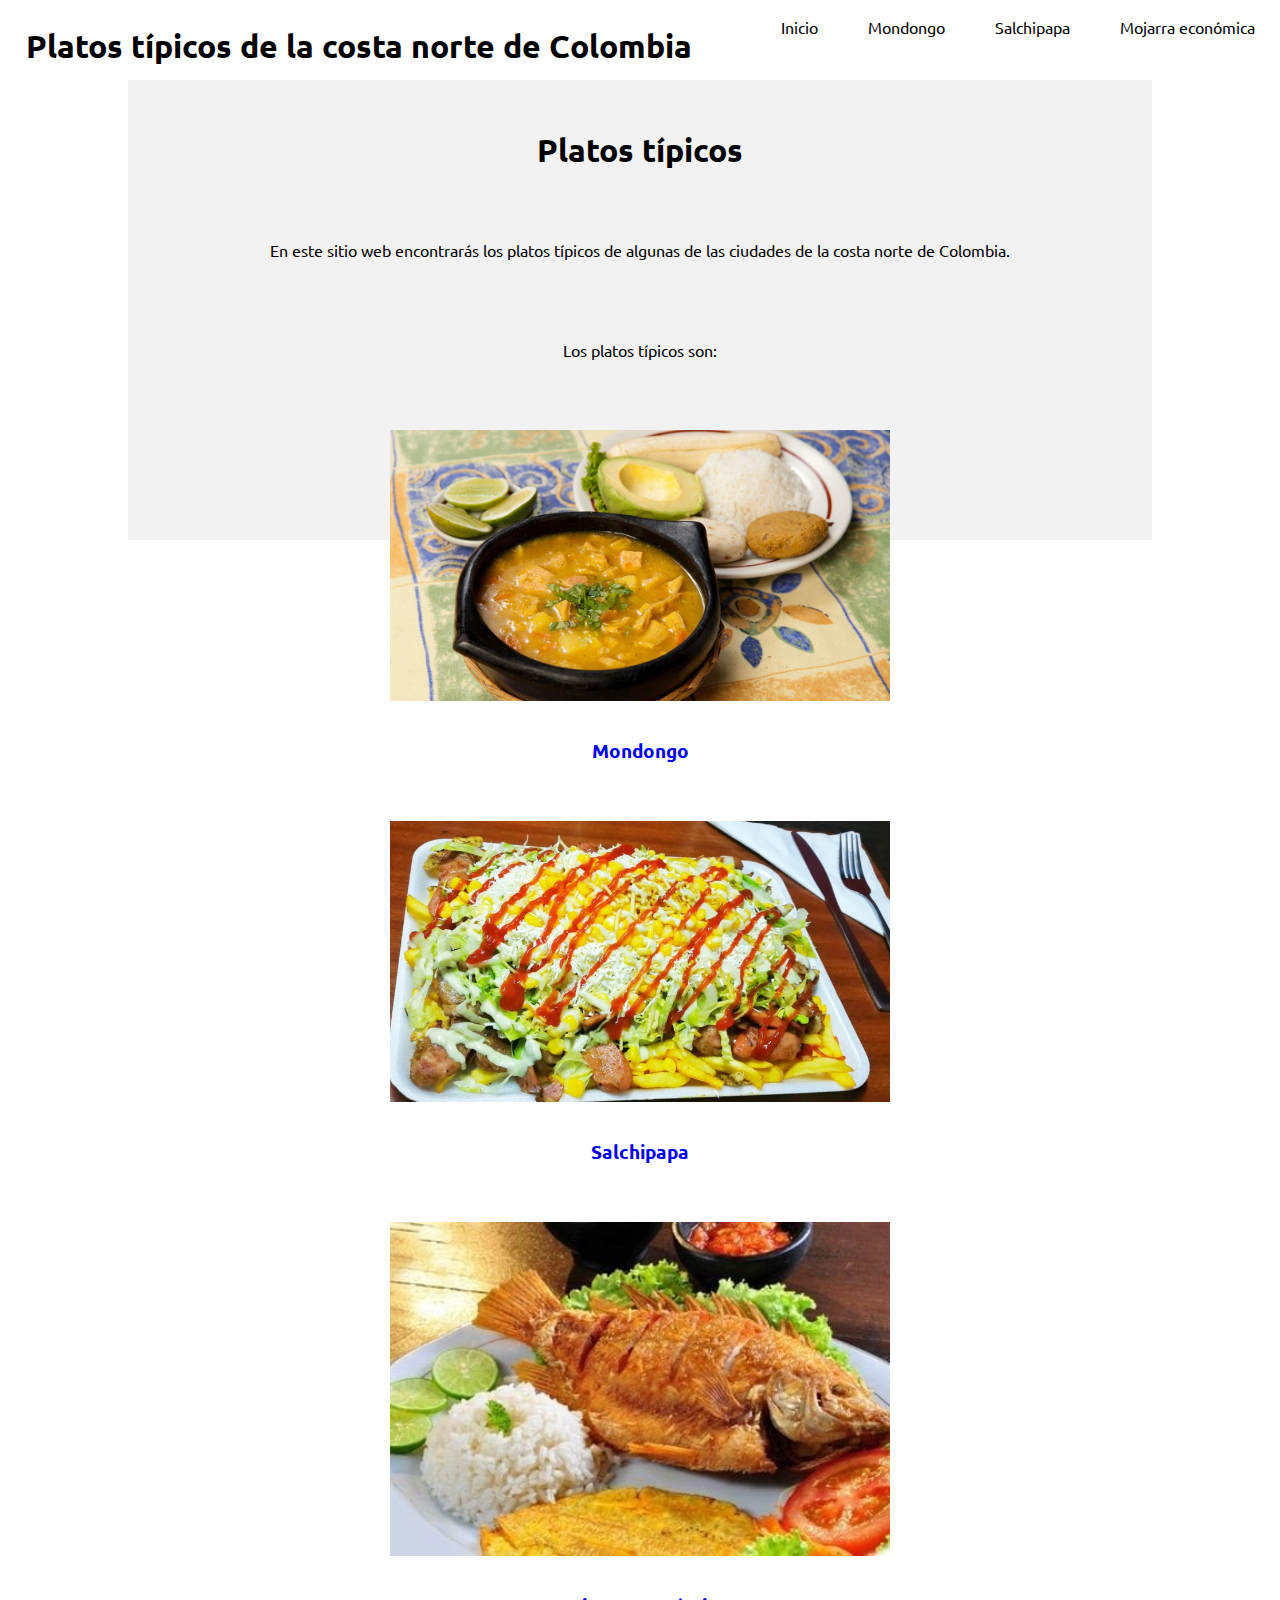
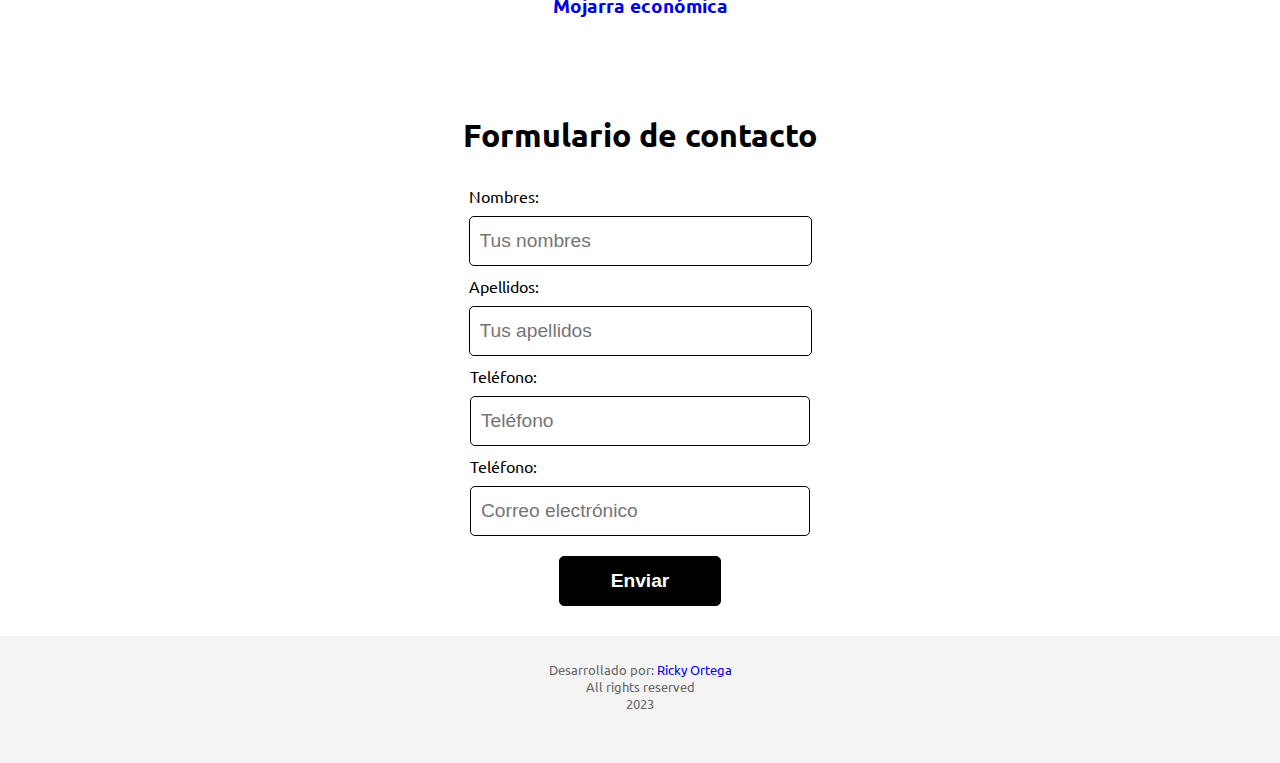
==== index.html @ 7e282cc5 "responsive" ====
<!DOCTYPE html>
<html lang="es">

<head>
    <meta charset="UTF-8">
    <title>Main</title>
    <link rel="stylesheet" href="./css/all.css">
</head>
<body>
    <header>
        <a href="./index.html"><h1>Platos típicos de la costa norte de Colombia</h1></a>
        <nav>
            <a href="index.html">Inicio</a>
            <a href="mondongo.html">Mondongo</a>
            <a href="salchipapa.html">Salchipapa</a>
            <a href="mojarra_de_9_palos.html">Mojarra económica</a>
        </nav>
    </header>
    <main class="container">
        <section>
            <h2>Platos típicos</h2>
            <p>En este sitio web encontrarás los platos típicos de algunas de las ciudades de la costa norte de
                Colombia.
            </p>
            <p>Los platos típicos son:</p>
            <section>
                <a href="mondongo.html" class="card">
                    <picture>
                        <img src="files/img/mondongo.jpg" alt="Mondongo">
                    </picture>
                    <p>Mondongo</p>
                </a>
            </section>
            <section >
                <a href="salchipapa.html" class="card">
                    <picture>
                        <img src="files/img/salchipapa.jpg" alt="Salchipapa">
                    </picture>

                    <p>Salchipapa</p>
                </a>
            </section>
            <section >
                <a href="mojarra_de_9_palos.html" class="card">
                    <picture>
                        <img src="files/img/mojarra_frita.jpg" alt="Mojarra económica">
                    </picture>

                    <p>Mojarra económica</p>
                </a>
            </section>
        </section>
        <section id="main_formulario">
            <h2>Formulario de contacto</h2>
            <form action="#" method="post">
                <label for="input_nombres"> Nombres:
                    <input type="text" class="input_formulario input_texto" id="input_nombre" placeholder="Tus nombres">
                </label>
                <label for="input_apellidos"> Apellidos:
                    <input type="text" class="input_formulario input_texto" id="input_apellidos"
                        placeholder="Tus apellidos">
                </label>
                <label for="input_telefono"> Teléfono:
                    <input type="number" class="input_formulario input_numero" id="input_telefono"
                        placeholder="Teléfono" min="0">
                </label>
                <label for="input_email"> Teléfono:
                    <input type="email" class="input_formulario input_email" id="input_email"
                        placeholder="Correo electrónico" required>
                </label>
                <input type="submit" value="Enviar" disabled>
            </form>
        </section>
    </main>
    <footer>
        <p>Desarrollado por: <a href="https://github.com/RickyOrtega" target="_blank">Ricky Ortega</a></p>
        <p> All rights reserved</p>
        <p>2023</p>
    </footer>

    <script src="./js/main.js"></script>
</body>

</html>
---- css/all.css ----
@import url('https://fonts.googleapis.com/css2?family=Ubuntu&display=swap');
@import url(./header_styles.css);
@import url(./main_styles.css);
@import url(./footer_styles.css);
@import url(./responsive.css);
*{
    margin: 0;
    padding: 0;
    box-sizing: border-box;
    list-style-type: none;
    text-decoration: none;
}

section{
    padding: 20px;
}

h1{
    font-size: 2rem;
    font-weight: 700;
    color: #000;
}

h2{
    font-size: 2rem;
    font-weight: 700;
    color: #000;
}

body{
    font-family: 'Ubuntu', sans-serif;
}

a:visited{
    color: #000;
}

.nota_importante{
    font-size: 1.2rem;
    font-weight: 700;
    color: rgb(168, 35, 35);
}
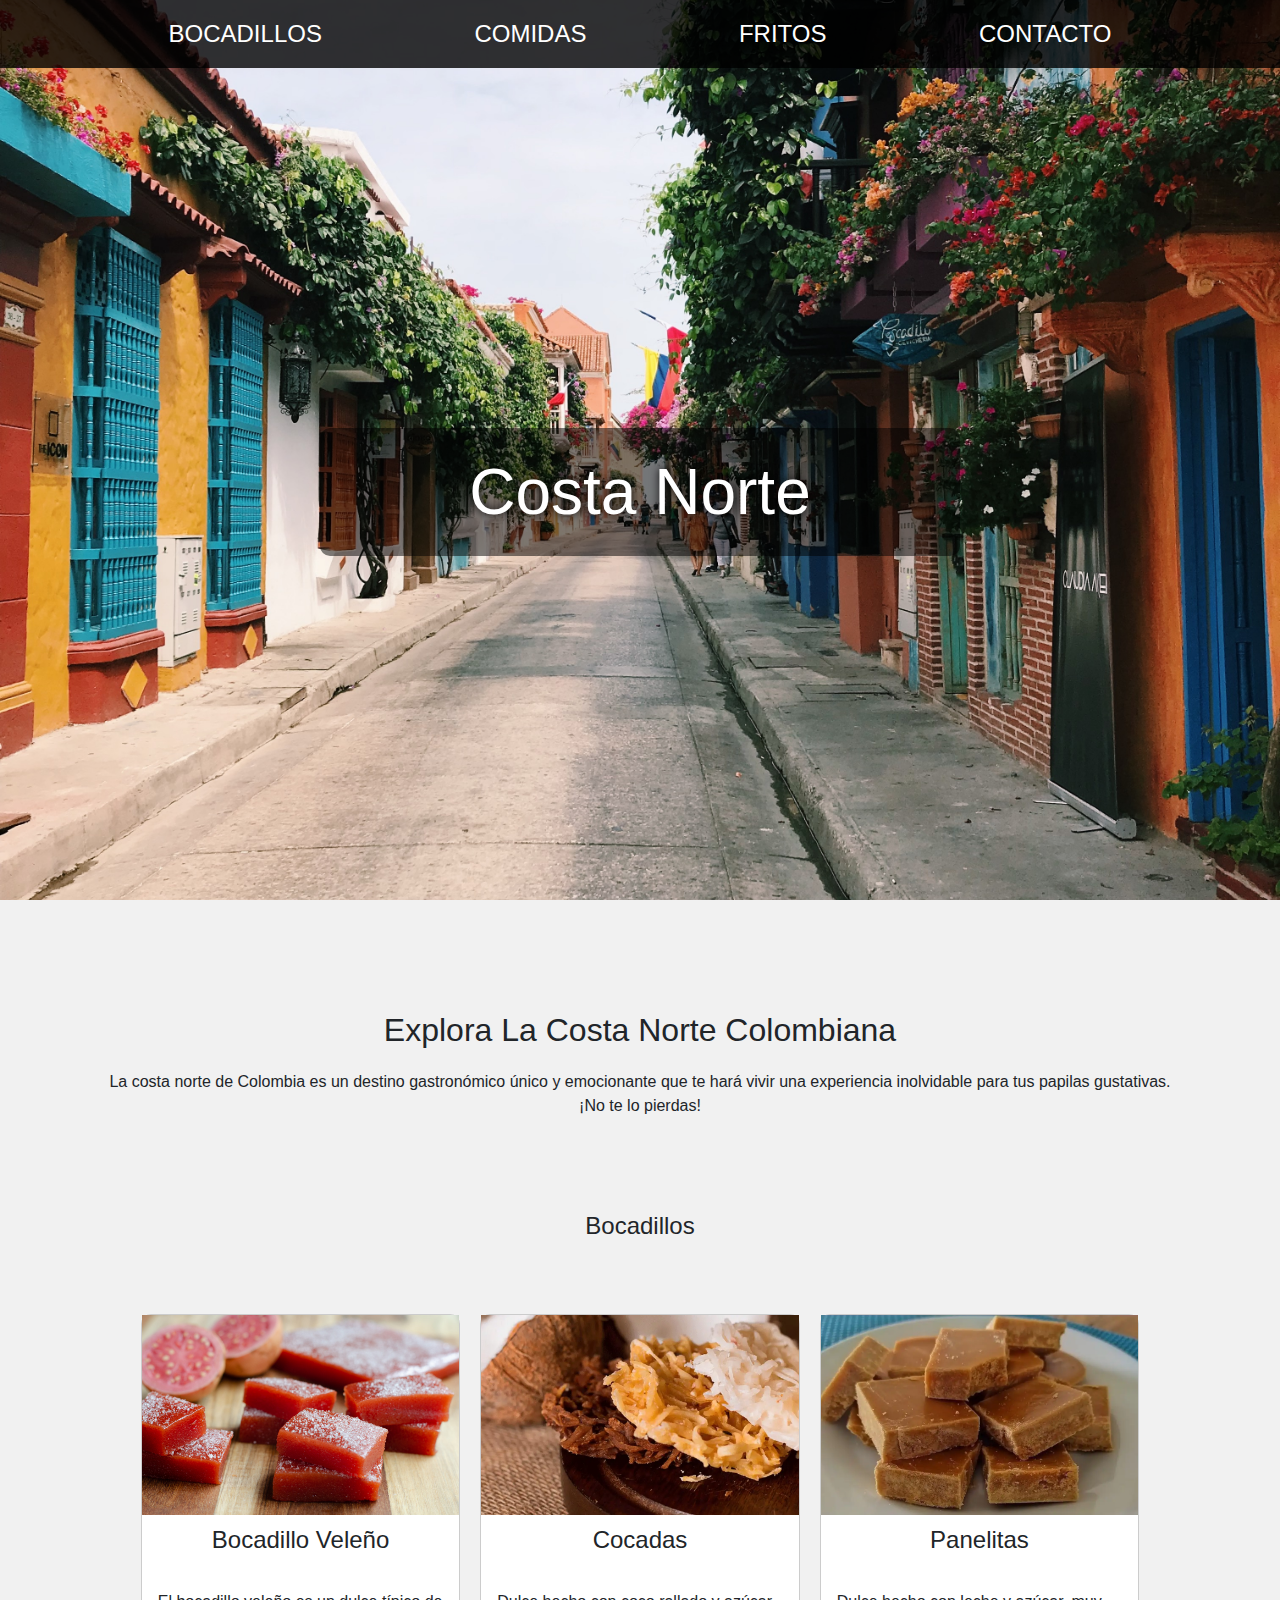
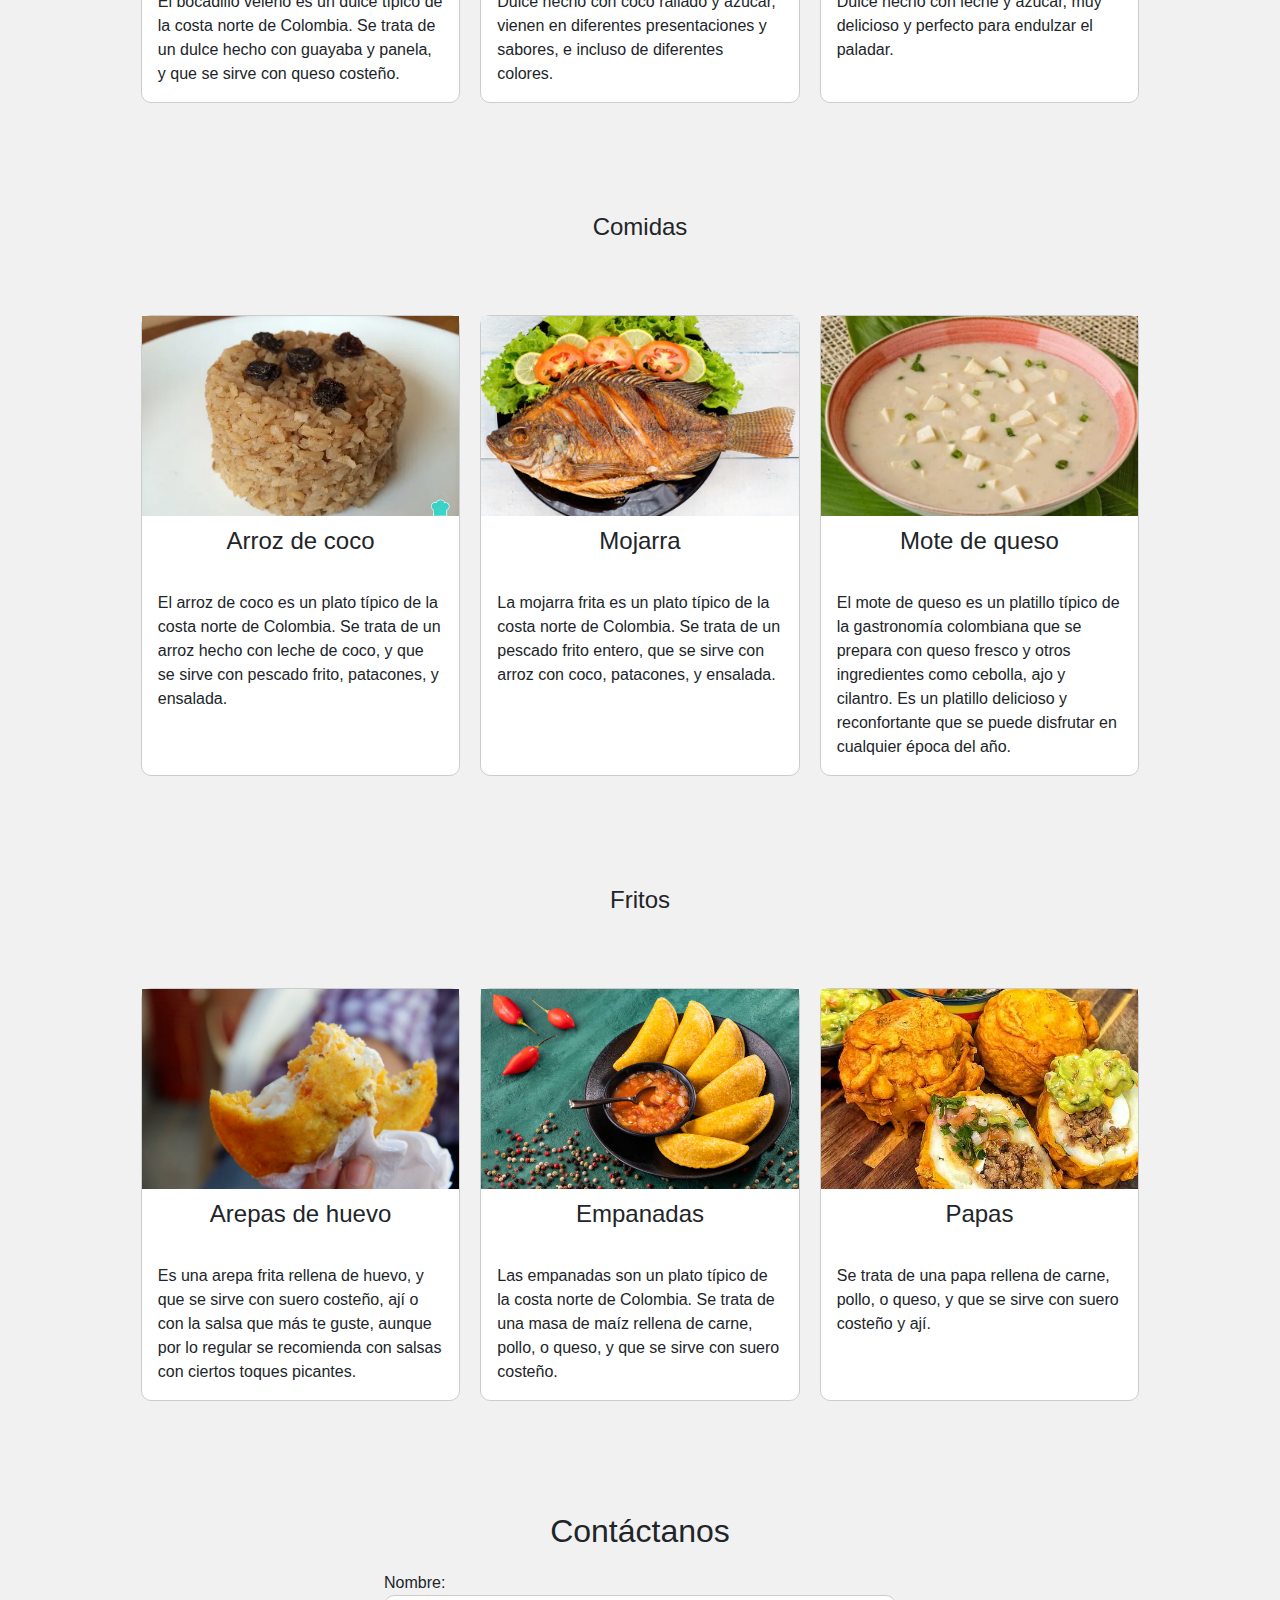
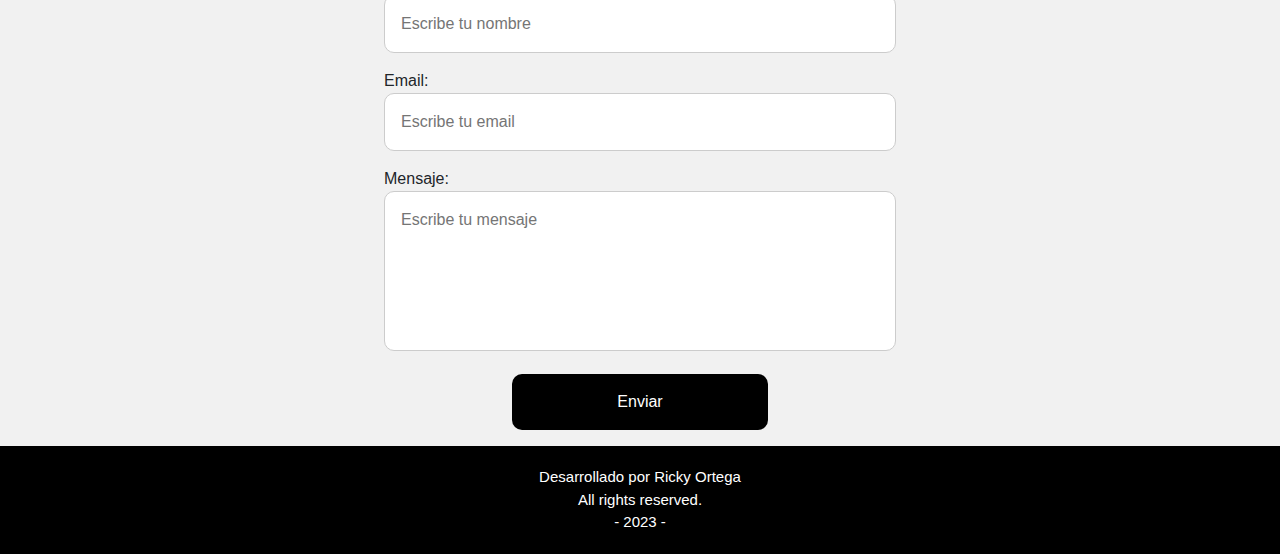
==== commit aa4734f2: "Reset estructural, de diseño y de concepto" ====
--- a/index.html
+++ b/index.html
@@ -3,82 +3,167 @@
 
 <head>
     <meta charset="UTF-8">
-    <title>Main</title>
+    <meta http-equiv="X-UA-Compatible" content="IE=edge">
+    <meta name="viewport" content="width=device-width, initial-scale=1.0">
     <link rel="stylesheet" href="./css/all.css">
+    <title>La costa norte</title>
 </head>
+
 <body>
     <header>
-        <a href="./index.html"><h1>Platos típicos de la costa norte de Colombia</h1></a>
         <nav>
-            <a href="index.html">Inicio</a>
-            <a href="mondongo.html">Mondongo</a>
-            <a href="salchipapa.html">Salchipapa</a>
-            <a href="mojarra_de_9_palos.html">Mojarra económica</a>
+            <a href="#bocadillos">Bocadillos</a>
+            <a href="#comidas">Comidas</a>
+            <a href="#fritos">Fritos</a>
+            <a href="#formulario">Contacto</a>
         </nav>
+        <h1>Costa Norte</h1>
     </header>
-    <main class="container">
+    <main>
         <section>
-            <h2>Platos típicos</h2>
-            <p>En este sitio web encontrarás los platos típicos de algunas de las ciudades de la costa norte de
-                Colombia.
+            <h2>Explora La Costa Norte Colombiana</h2>
+            <p>
+                La costa norte de Colombia es un destino gastronómico único y emocionante que te hará
+                vivir una experiencia inolvidable para tus papilas gustativas. ¡No te lo pierdas!
             </p>
-            <p>Los platos típicos son:</p>
-            <section>
-                <a href="mondongo.html" class="card">
-                    <picture>
-                        <img src="files/img/mondongo.jpg" alt="Mondongo">
-                    </picture>
-                    <p>Mondongo</p>
-                </a>
+        </section>
+        <section class="container">
+            <section class="galeria" id="bocadillos">
+                <h2>Bocadillos</h2>
+                <article class="card">
+                    <header>
+                        <picture>
+                            <img src="./img/bocadillo_veleño.jpg" alt="Bocadillo Veleño">
+                        </picture>
+                    </header>
+                    <h3>Bocadillo Veleño</h3>
+                    <p>
+                        El bocadillo veleño es un dulce típico de la costa norte de Colombia. Se trata de un dulce hecho
+                        con guayaba y panela, y que se sirve con queso costeño.
+                    </p>
+                </article>
+                <article class="card">
+                    <header>
+                        <picture>
+                            <img src="./img/cocadas-1625.jpg" alt="Cocadas">
+                        </picture>
+                    </header>
+                    <h3>Cocadas</h3>
+                    <p>
+                        Dulce hecho con coco rallado y azúcar, vienen en diferentes presentaciones y sabores, e incluso
+                        de diferentes colores.
+                    </p>
+                </article>
+                <article class="card">
+                    <header>
+
+                        <picture>
+                            <img src="./img/panelitas.jpg" alt="Panelitas de leche">
+                        </picture>
+                    </header>
+                    <h3>Panelitas</h3>
+                    <p>
+                        Dulce hecho con leche y azúcar, muy delicioso y perfecto para endulzar el paladar.
+                    </p>
+                </article>
             </section>
-            <section >
-                <a href="salchipapa.html" class="card">
-                    <picture>
-                        <img src="files/img/salchipapa.jpg" alt="Salchipapa">
-                    </picture>
-
-                    <p>Salchipapa</p>
-                </a>
+            <section class="galeria" id="comidas">
+                <h2>Comidas</h2>
+                <article class="card">
+                    <header>
+                        <picture>
+                            <img src="./img/arroz_de_coco.jpg" alt="Arroz de coco">
+                        </picture>
+                    </header>
+                    <h3>Arroz de coco</h3>
+                    <p>
+                        El arroz de coco es un plato típico de la costa norte de Colombia. Se trata de un arroz hecho con
+                        leche de coco, y que se sirve con pescado frito, patacones, y ensalada.
+                    </p>
+                </article>
+                <article class="card">
+                    <header>
+                        <picture>
+                            <img src="./img/mojarra_frita.jpg" alt="Mojarra Frita">
+                        </picture>
+                    </header>
+                    <h3>Mojarra</h3>
+                    <p>
+                        La mojarra frita es un plato típico de la costa norte de Colombia. Se trata de un pescado frito
+                        entero, que se sirve con arroz con coco, patacones, y ensalada.
+                    </p>
+                </article>
+                <article class="card">
+                    <header>
+                        <picture>
+                            <img src="./img/mote_de_queso.jpg" alt="Mote de queso">
+                        </picture>
+                    </header>
+                    <h3>Mote de queso</h3>
+                    <p>
+                        El mote de queso es un platillo típico de la gastronomía colombiana que se prepara con  queso fresco y otros ingredientes como cebolla, ajo y cilantro. Es un platillo delicioso y reconfortante que se puede disfrutar en cualquier época del año.
+                    </p>
+                </article>
             </section>
-            <section >
-                <a href="mojarra_de_9_palos.html" class="card">
-                    <picture>
-                        <img src="files/img/mojarra_frita.jpg" alt="Mojarra económica">
-                    </picture>
-
-                    <p>Mojarra económica</p>
-                </a>
+            <section class="galeria" id="fritos">
+                <h2>Fritos</h2>
+                <article class="card">
+                    <header>
+                        <picture>
+                            <img src="./img/arepa_de_huevo.jpg" alt="Arepas de huevo">
+                        </picture>
+                    </header>
+                    <h3>Arepas de huevo</h3>
+                    <p>
+                        Es una arepa frita rellena de huevo, y que se sirve con suero costeño, ají o con la salsa que más te guste, aunque por lo regular se recomienda con salsas con ciertos toques picantes.
+                    </p>
+                </article>
+                <article class="card">
+                    <header>
+                        <picture>
+                            <img src="./img/empanadas.jpg" alt="Empanadas">
+                        </picture>
+                    </header>
+                    <h3>Empanadas</h3>
+                    <p>
+                        Las empanadas son un plato típico de la costa norte de Colombia. Se trata de una masa de maíz
+                        rellena de carne, pollo, o queso, y que se sirve con suero costeño.
+                    </p>
+                </article>
+                <article class="card">
+                    <header>
+                        <picture>
+                            <img src="./img/papas_rellenas.jpg" alt="Papas rellenas">
+                        </picture>
+                    </header>
+                    <h3>Papas</h3>
+                    <p>
+                        Se trata de una papa rellena de carne, pollo, o queso, y que se sirve con suero costeño y ají.
+                    </p>
+                </article>
             </section>
         </section>
-        <section id="main_formulario">
-            <h2>Formulario de contacto</h2>
-            <form action="#" method="post">
-                <label for="input_nombres"> Nombres:
-                    <input type="text" class="input_formulario input_texto" id="input_nombre" placeholder="Tus nombres">
-                </label>
-                <label for="input_apellidos"> Apellidos:
-                    <input type="text" class="input_formulario input_texto" id="input_apellidos"
-                        placeholder="Tus apellidos">
-                </label>
-                <label for="input_telefono"> Teléfono:
-                    <input type="number" class="input_formulario input_numero" id="input_telefono"
-                        placeholder="Teléfono" min="0">
-                </label>
-                <label for="input_email"> Teléfono:
-                    <input type="email" class="input_formulario input_email" id="input_email"
-                        placeholder="Correo electrónico" required>
-                </label>
-                <input type="submit" value="Enviar" disabled>
+        <section id="formulario">
+            <h2>Contáctanos</h2>
+            <form method="POST">
+                    <label for="nombre">Nombre:</label>
+                    <input type="text" name="nombre" id="nombre" placeholder="Escribe tu nombre" required>
+                    <label for="email">Email:</label>
+                    <input type="email" name="email" id="email" placeholder="Escribe tu email" required>
+
+                    <label for="mensaje">Mensaje:</label>
+                    <textarea name="mensaje" id="mensaje" cols="30" rows="10" placeholder="Escribe tu mensaje"
+                        required></textarea>
+
+                    <input type="submit" value="Enviar" disabled>
             </form>
         </section>
     </main>
     <footer>
-        <p>Desarrollado por: <a href="https://github.com/RickyOrtega" target="_blank">Ricky Ortega</a></p>
-        <p> All rights reserved</p>
-        <p>2023</p>
+        <p>Desarrollado por <a href="https://github.com/RickyOrtega">Ricky Ortega</a></p>
+        <p>All rights reserved.</p>
+        <p> - 2023 - </p>
     </footer>
-
-    <script src="./js/main.js"></script>
 </body>
 
 </html>--- a/css/all.css
+++ b/css/all.css
@@ -1,42 +1,12 @@
-@import url('https://fonts.googleapis.com/css2?family=Ubuntu&display=swap');
-@import url(./header_styles.css);
-@import url(./main_styles.css);
-@import url(./footer_styles.css);
-@import url(./responsive.css);
-*{
-    margin: 0;
-    padding: 0;
-    box-sizing: border-box;
-    list-style-type: none;
-    text-decoration: none;
+@import url("reset.css");
+@import url("header.css");
+@import url("main.css");
+@import url("footer.css");
+@import url("responsive.css");
+
+html {
+    scroll-behavior: smooth;
 }
 
-section{
-    padding: 20px;
-}
 
-h1{
-    font-size: 2rem;
-    font-weight: 700;
-    color: #000;
-}
-
-h2{
-    font-size: 2rem;
-    font-weight: 700;
-    color: #000;
-}
-
-body{
-    font-family: 'Ubuntu', sans-serif;
-}
-
-a:visited{
-    color: #000;
-}
-
-.nota_importante{
-    font-size: 1.2rem;
-    font-weight: 700;
-    color: rgb(168, 35, 35);
-}
+  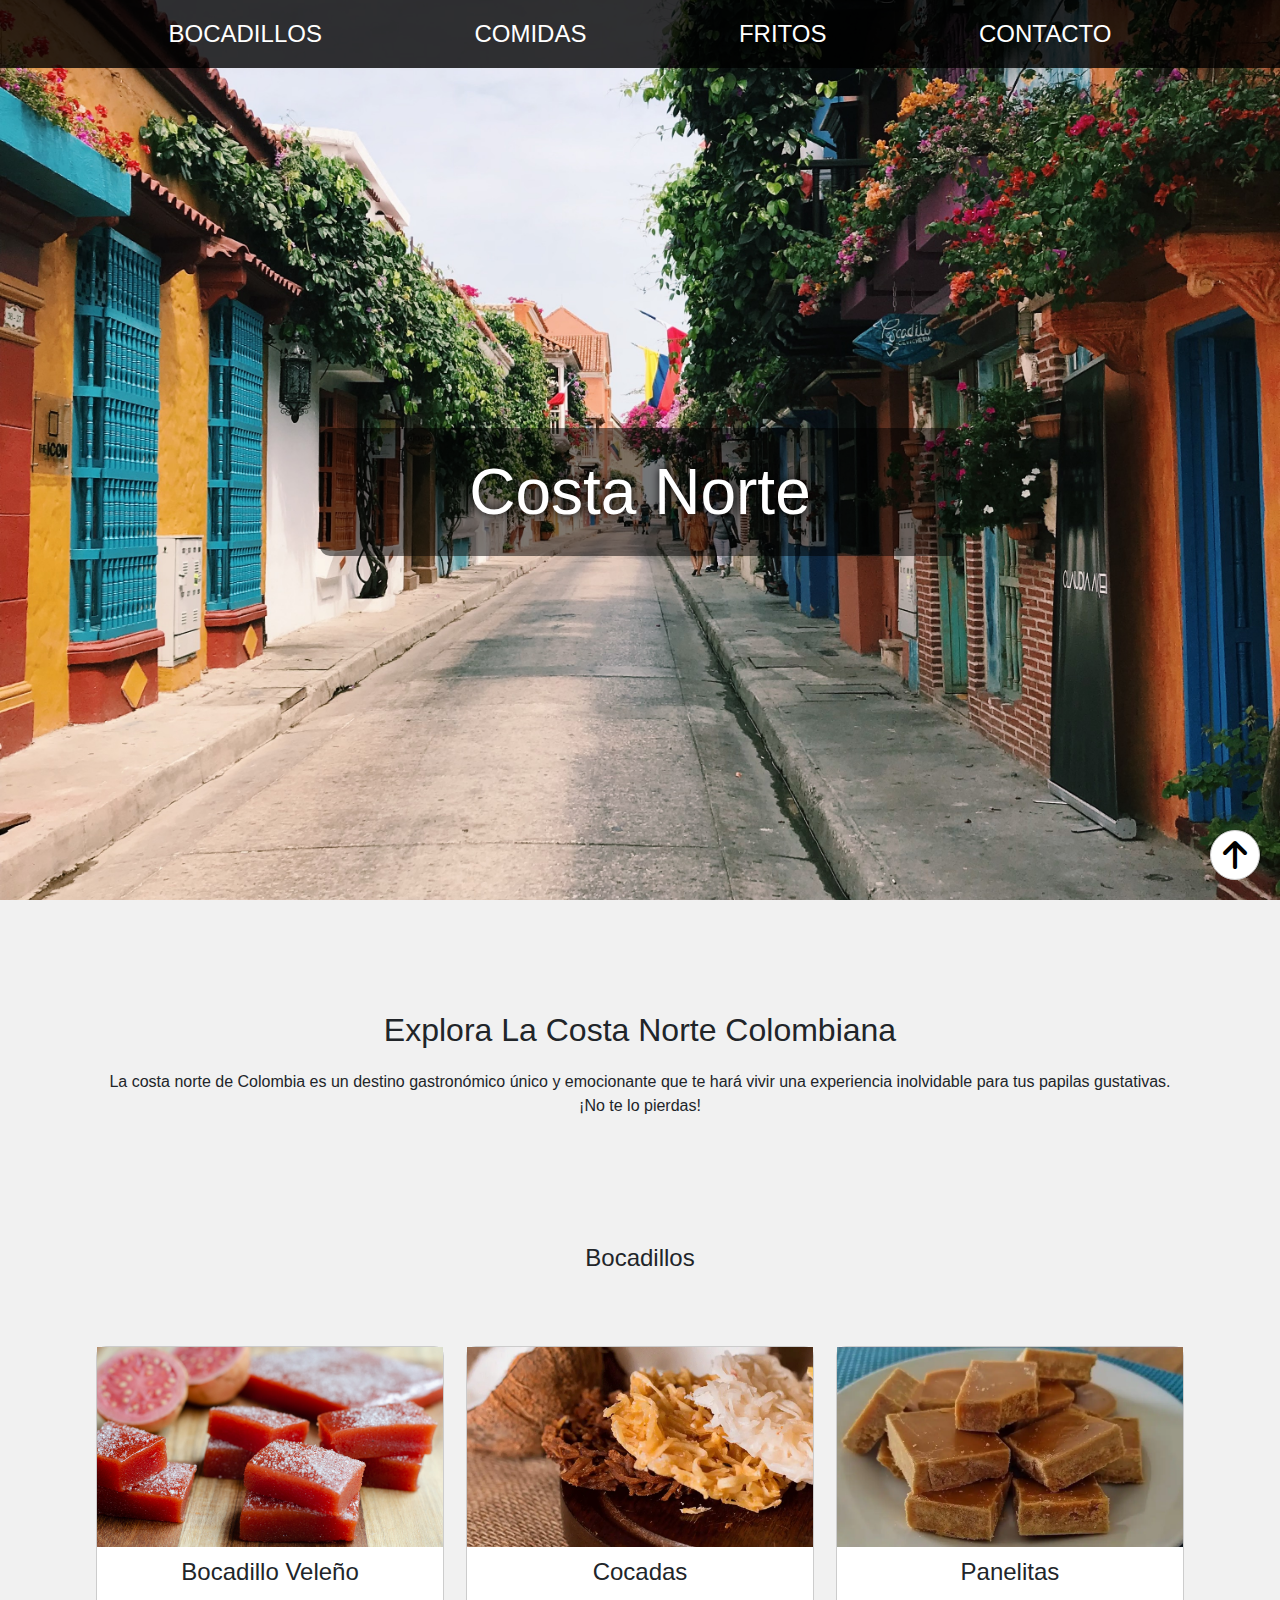
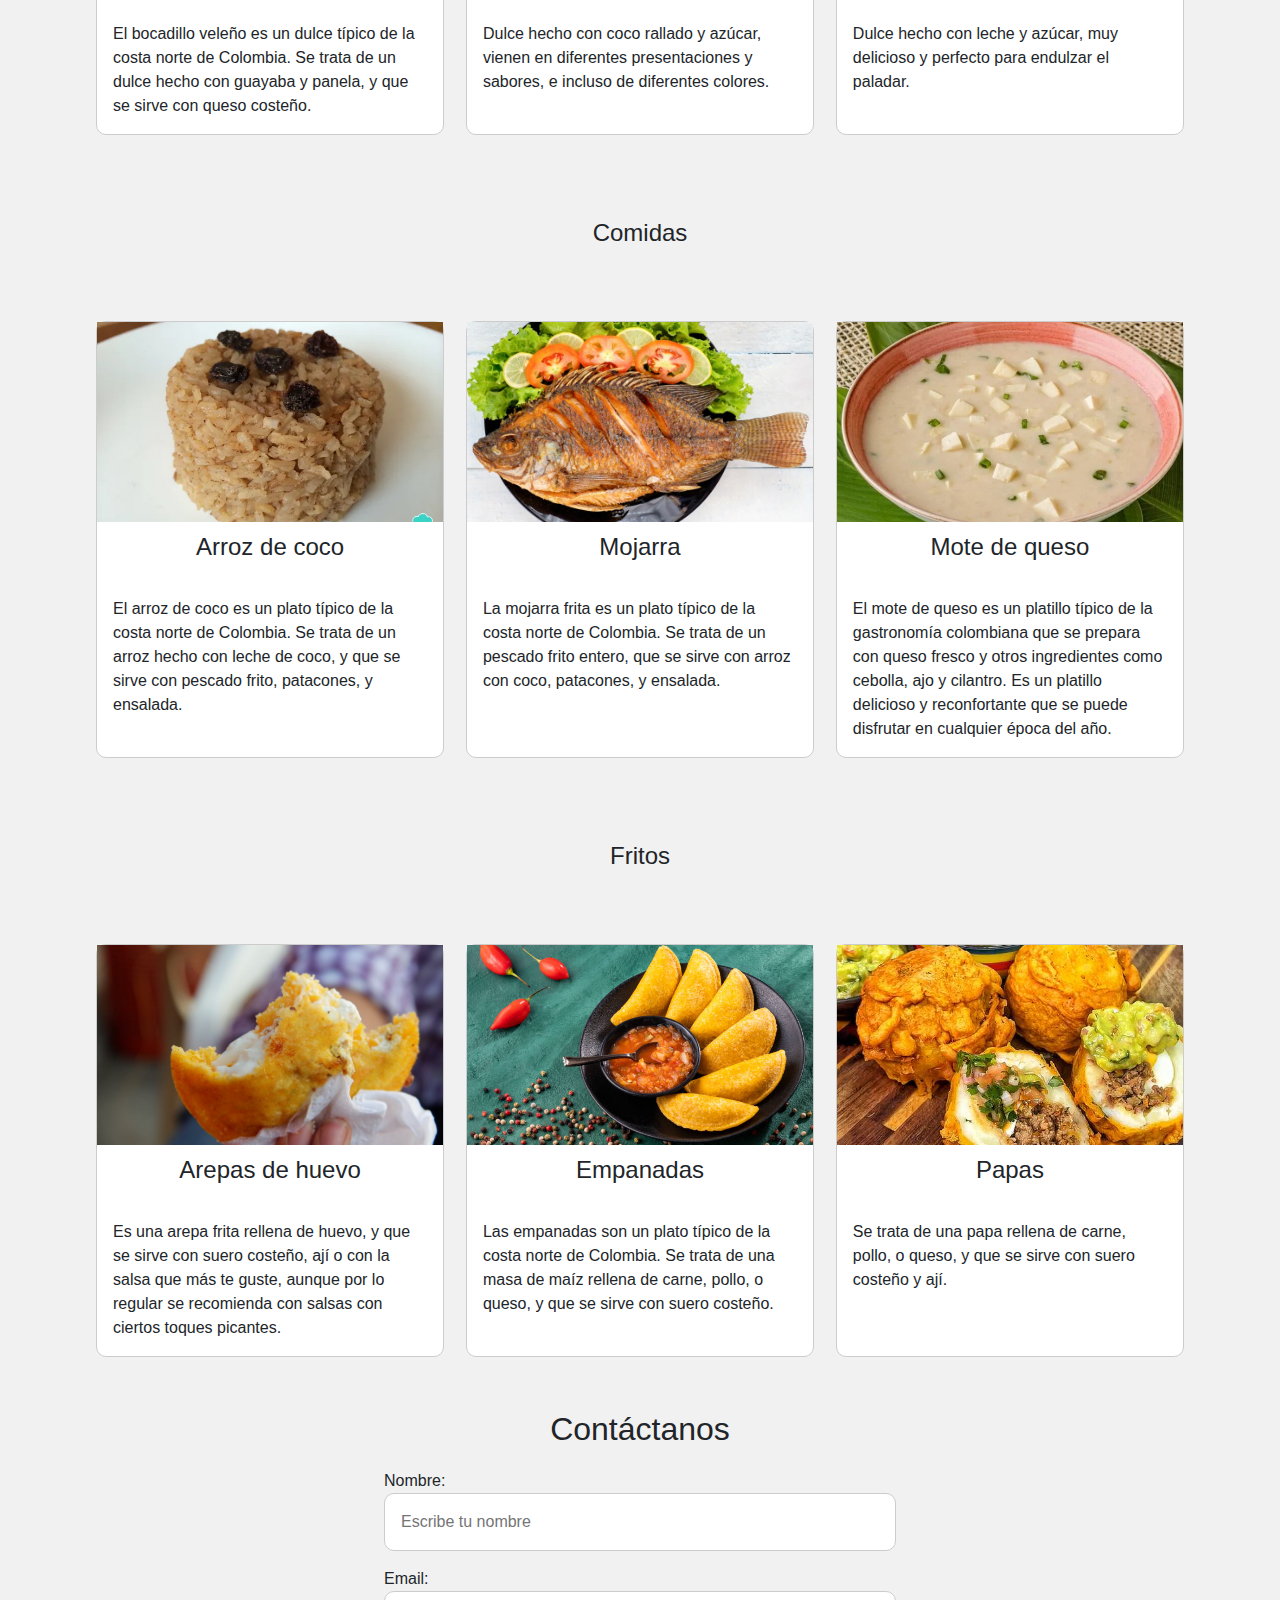
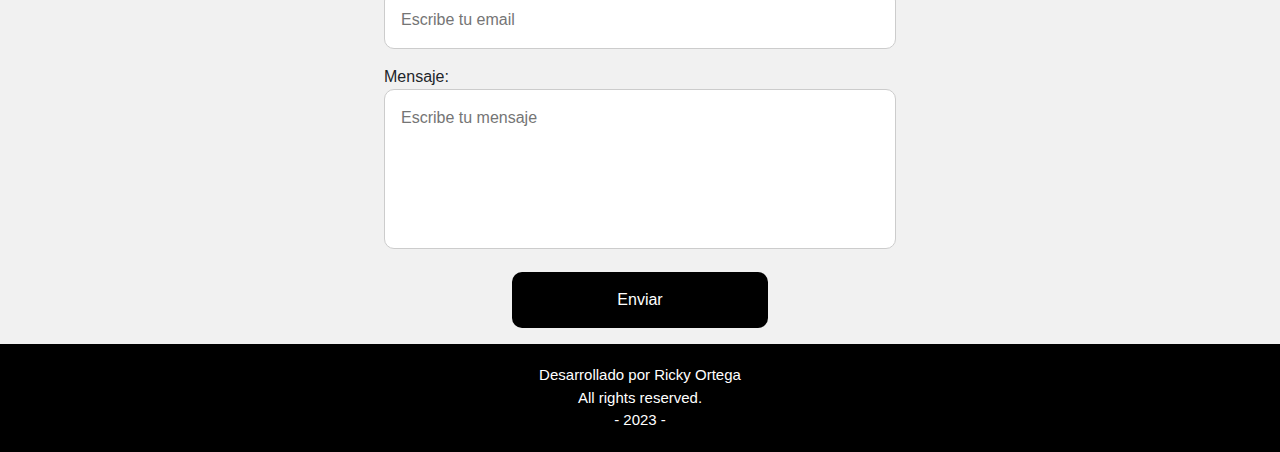
==== commit e1c4cf0a: "Añadido el botón de subida" ====
--- a/index.html
+++ b/index.html
@@ -10,7 +10,7 @@
 </head>
 
 <body>
-    <header>
+    <header id="header">
         <nav>
             <a href="#bocadillos">Bocadillos</a>
             <a href="#comidas">Comidas</a>
@@ -27,135 +27,135 @@
                 vivir una experiencia inolvidable para tus papilas gustativas. ¡No te lo pierdas!
             </p>
         </section>
-        <section class="container">
-            <section class="galeria" id="bocadillos">
-                <h2>Bocadillos</h2>
-                <article class="card">
-                    <header>
-                        <picture>
-                            <img src="./img/bocadillo_veleño.jpg" alt="Bocadillo Veleño">
-                        </picture>
-                    </header>
-                    <h3>Bocadillo Veleño</h3>
-                    <p>
-                        El bocadillo veleño es un dulce típico de la costa norte de Colombia. Se trata de un dulce hecho
-                        con guayaba y panela, y que se sirve con queso costeño.
-                    </p>
-                </article>
-                <article class="card">
-                    <header>
-                        <picture>
-                            <img src="./img/cocadas-1625.jpg" alt="Cocadas">
-                        </picture>
-                    </header>
-                    <h3>Cocadas</h3>
-                    <p>
-                        Dulce hecho con coco rallado y azúcar, vienen en diferentes presentaciones y sabores, e incluso
-                        de diferentes colores.
-                    </p>
-                </article>
-                <article class="card">
-                    <header>
+        <section class="galeria" id="bocadillos">
+            <h2>Bocadillos</h2>
+            <article class="card">
+                <header>
+                    <picture>
+                        <img src="./img/bocadillo_veleño.jpg" alt="Bocadillo Veleño">
+                    </picture>
+                </header>
+                <h3>Bocadillo Veleño</h3>
+                <p>
+                    El bocadillo veleño es un dulce típico de la costa norte de Colombia. Se trata de un dulce hecho
+                    con guayaba y panela, y que se sirve con queso costeño.
+                </p>
+            </article>
+            <article class="card">
+                <header>
+                    <picture>
+                        <img src="./img/cocadas-1625.jpg" alt="Cocadas">
+                    </picture>
+                </header>
+                <h3>Cocadas</h3>
+                <p>
+                    Dulce hecho con coco rallado y azúcar, vienen en diferentes presentaciones y sabores, e incluso
+                    de diferentes colores.
+                </p>
+            </article>
+            <article class="card">
+                <header>
 
-                        <picture>
-                            <img src="./img/panelitas.jpg" alt="Panelitas de leche">
-                        </picture>
-                    </header>
-                    <h3>Panelitas</h3>
-                    <p>
-                        Dulce hecho con leche y azúcar, muy delicioso y perfecto para endulzar el paladar.
-                    </p>
-                </article>
-            </section>
-            <section class="galeria" id="comidas">
-                <h2>Comidas</h2>
-                <article class="card">
-                    <header>
-                        <picture>
-                            <img src="./img/arroz_de_coco.jpg" alt="Arroz de coco">
-                        </picture>
-                    </header>
-                    <h3>Arroz de coco</h3>
-                    <p>
-                        El arroz de coco es un plato típico de la costa norte de Colombia. Se trata de un arroz hecho con
-                        leche de coco, y que se sirve con pescado frito, patacones, y ensalada.
-                    </p>
-                </article>
-                <article class="card">
-                    <header>
-                        <picture>
-                            <img src="./img/mojarra_frita.jpg" alt="Mojarra Frita">
-                        </picture>
-                    </header>
-                    <h3>Mojarra</h3>
-                    <p>
-                        La mojarra frita es un plato típico de la costa norte de Colombia. Se trata de un pescado frito
-                        entero, que se sirve con arroz con coco, patacones, y ensalada.
-                    </p>
-                </article>
-                <article class="card">
-                    <header>
-                        <picture>
-                            <img src="./img/mote_de_queso.jpg" alt="Mote de queso">
-                        </picture>
-                    </header>
-                    <h3>Mote de queso</h3>
-                    <p>
-                        El mote de queso es un platillo típico de la gastronomía colombiana que se prepara con  queso fresco y otros ingredientes como cebolla, ajo y cilantro. Es un platillo delicioso y reconfortante que se puede disfrutar en cualquier época del año.
-                    </p>
-                </article>
-            </section>
-            <section class="galeria" id="fritos">
-                <h2>Fritos</h2>
-                <article class="card">
-                    <header>
-                        <picture>
-                            <img src="./img/arepa_de_huevo.jpg" alt="Arepas de huevo">
-                        </picture>
-                    </header>
-                    <h3>Arepas de huevo</h3>
-                    <p>
-                        Es una arepa frita rellena de huevo, y que se sirve con suero costeño, ají o con la salsa que más te guste, aunque por lo regular se recomienda con salsas con ciertos toques picantes.
-                    </p>
-                </article>
-                <article class="card">
-                    <header>
-                        <picture>
-                            <img src="./img/empanadas.jpg" alt="Empanadas">
-                        </picture>
-                    </header>
-                    <h3>Empanadas</h3>
-                    <p>
-                        Las empanadas son un plato típico de la costa norte de Colombia. Se trata de una masa de maíz
-                        rellena de carne, pollo, o queso, y que se sirve con suero costeño.
-                    </p>
-                </article>
-                <article class="card">
-                    <header>
-                        <picture>
-                            <img src="./img/papas_rellenas.jpg" alt="Papas rellenas">
-                        </picture>
-                    </header>
-                    <h3>Papas</h3>
-                    <p>
-                        Se trata de una papa rellena de carne, pollo, o queso, y que se sirve con suero costeño y ají.
-                    </p>
-                </article>
-            </section>
+                    <picture>
+                        <img src="./img/panelitas.jpg" alt="Panelitas de leche">
+                    </picture>
+                </header>
+                <h3>Panelitas</h3>
+                <p>
+                    Dulce hecho con leche y azúcar, muy delicioso y perfecto para endulzar el paladar.
+                </p>
+            </article>
+        </section>
+        <section class="galeria" id="comidas">
+            <h2>Comidas</h2>
+            <article class="card">
+                <header>
+                    <picture>
+                        <img src="./img/arroz_de_coco.jpg" alt="Arroz de coco">
+                    </picture>
+                </header>
+                <h3>Arroz de coco</h3>
+                <p>
+                    El arroz de coco es un plato típico de la costa norte de Colombia. Se trata de un arroz hecho con
+                    leche de coco, y que se sirve con pescado frito, patacones, y ensalada.
+                </p>
+            </article>
+            <article class="card">
+                <header>
+                    <picture>
+                        <img src="./img/mojarra_frita.jpg" alt="Mojarra Frita">
+                    </picture>
+                </header>
+                <h3>Mojarra</h3>
+                <p>
+                    La mojarra frita es un plato típico de la costa norte de Colombia. Se trata de un pescado frito
+                    entero, que se sirve con arroz con coco, patacones, y ensalada.
+                </p>
+            </article>
+            <article class="card">
+                <header>
+                    <picture>
+                        <img src="./img/mote_de_queso.jpg" alt="Mote de queso">
+                    </picture>
+                </header>
+                <h3>Mote de queso</h3>
+                <p>
+                    El mote de queso es un platillo típico de la gastronomía colombiana que se prepara con queso fresco
+                    y otros ingredientes como cebolla, ajo y cilantro. Es un platillo delicioso y reconfortante que se
+                    puede disfrutar en cualquier época del año.
+                </p>
+            </article>
+        </section>
+        <section class="galeria" id="fritos">
+            <h2>Fritos</h2>
+            <article class="card">
+                <header>
+                    <picture>
+                        <img src="./img/arepa_de_huevo.jpg" alt="Arepas de huevo">
+                    </picture>
+                </header>
+                <h3>Arepas de huevo</h3>
+                <p>
+                    Es una arepa frita rellena de huevo, y que se sirve con suero costeño, ají o con la salsa que más te
+                    guste, aunque por lo regular se recomienda con salsas con ciertos toques picantes.
+                </p>
+            </article>
+            <article class="card">
+                <header>
+                    <picture>
+                        <img src="./img/empanadas.jpg" alt="Empanadas">
+                    </picture>
+                </header>
+                <h3>Empanadas</h3>
+                <p>
+                    Las empanadas son un plato típico de la costa norte de Colombia. Se trata de una masa de maíz
+                    rellena de carne, pollo, o queso, y que se sirve con suero costeño.
+                </p>
+            </article>
+            <article class="card">
+                <header>
+                    <picture>
+                        <img src="./img/papas_rellenas.jpg" alt="Papas rellenas">
+                    </picture>
+                </header>
+                <h3>Papas</h3>
+                <p>
+                    Se trata de una papa rellena de carne, pollo, o queso, y que se sirve con suero costeño y ají.
+                </p>
+            </article>
         </section>
         <section id="formulario">
             <h2>Contáctanos</h2>
             <form method="POST">
-                    <label for="nombre">Nombre:</label>
-                    <input type="text" name="nombre" id="nombre" placeholder="Escribe tu nombre" required>
-                    <label for="email">Email:</label>
-                    <input type="email" name="email" id="email" placeholder="Escribe tu email" required>
+                <label for="nombre">Nombre:</label>
+                <input type="text" name="nombre" id="nombre" placeholder="Escribe tu nombre" required>
+                <label for="email">Email:</label>
+                <input type="email" name="email" id="email" placeholder="Escribe tu email" required>
+                <label for="mensaje">Mensaje:</label>
+                <textarea name="mensaje" id="mensaje" cols="30" rows="10" placeholder="Escribe tu mensaje"
+                    required></textarea>
 
-                    <label for="mensaje">Mensaje:</label>
-                    <textarea name="mensaje" id="mensaje" cols="30" rows="10" placeholder="Escribe tu mensaje"
-                        required></textarea>
-
-                    <input type="submit" value="Enviar" disabled>
+                <input type="submit" value="Enviar" disabled>
             </form>
         </section>
     </main>
@@ -163,6 +163,9 @@
         <p>Desarrollado por <a href="https://github.com/RickyOrtega">Ricky Ortega</a></p>
         <p>All rights reserved.</p>
         <p> - 2023 - </p>
+        <section id="boton_subida">
+            <a href="#header" class="fa-solid fa-arrow-up"></a>
+        </section>
     </footer>
 </body>
 
--- a/css/all.css
+++ b/css/all.css
@@ -4,9 +4,36 @@
 @import url("footer.css");
 @import url("responsive.css");
 
+@import url("https://cdnjs.cloudflare.com/ajax/libs/font-awesome/6.4.0/css/all.min.css");
+
 html {
     scroll-behavior: smooth;
 }
 
+/*
+⣿⣿⣿⣿⠛⠛⠉⠄⠁⠄⠄⠉⠛⢿⣿⣿⣿⣿⣿⣿⣿
+⣿⣿⡟⠁⠄⠄⠄⠄⠄⠄⠄⠄⠄⠄⣿⣿⣿⣿⣿⣿⣿
+⣿⣿⡇⠄⠄⠄⠐⠄⠄⠄⠄⠄⠄⠄⠠⣿⣿⣿⣿⣿⣿
+⣿⣿⡇⠄⢀⡀⠠⠃⡐⡀⠠⣶⠄⠄⢀⣿⣿⣿⣿⣿⣿
+⣿⣿⣶⠄⠰⣤⣕⣿⣾⡇⠄⢛⠃⠄⢈⣿⣿⣿⣿⣿⣿
+⣿⣿⣿⡇⢀⣻⠟⣻⣿⡇⠄⠧⠄⢀⣾⣿⣿⣿⣿⣿⣿
+⣿⣿⣿⣟⢸⣻⣭⡙⢄⢀⠄⠄⠄⠈⢹⣯⣿⣿⣿⣿⣿
+⣿⣿⣿⣭⣿⣿⣿⣧⢸⠄⠄⠄⠄⠄⠈⢸⣿⣿⣿⣿⣿
+⣿⣿⣿⣼⣿⣿⣿⣽⠘⡄⠄⠄⠄⠄⢀⠸⣿⣿⣿⣿⣿
+⡿⣿⣳⣿⣿⣿⣿⣿⠄⠓⠦⠤⠤⠤⠼⢸⣿⣿⣿⣿⣿
+⡹⣧⣿⣿⣿⠿⣿⣿⣿⣿⣿⣿⣿⢇⣓⣾⣿⣿⣿⣿⣿
+⡞⣸⣿⣿⢏⣼⣶⣶⣶⣶⣤⣶⡤⠐⣿⣿⣿⣿⣿⣿⣿
+⣯⣽⣛⠅⣾⣿⣿⣿⣿⣿⡽⣿⣧⡸⢿⣿⣿⣿⣿⣿⣿
+⣿⣿⣿⡷⠹⠛⠉⠁⠄⠄⠄⠄⠄⠄⠐⠛⠻⣿⣿⣿⣿
+⣿⣿⣿⠃⠄⠄⠄⠄⠄⣠⣤⣤⣤⡄⢤⣤⣤⣤⡘⠻⣿
+⣿⣿⡟⠄⠄⣀⣤⣶⣿⣿⣿⣿⣿⣿⣆⢻⣿⣿⣿⡎⠝
+⣿⡏⠄⢀⣼⣿⣿⣿⣿⣿⣿⣿⣿⣿⣿⡎⣿⣿⣿⣿⠐
+⣿⡏⣲⣿⣿⣿⣿⣿⣿⣿⣿⣿⣿⣿⣿⢇⣿⣿⣿⡟⣼
+⣿⡠⠜⣿⣿⣿⣿⣟⡛⠿⠿⠿⠿⠟⠃⠾⠿⢟⡋⢶⣿
+⣿⣧⣄⠙⢿⣿⣿⣿⣿⣿⣷⣦⡀⢰⣾⣿⣿⡿⢣⣿⣿
+⣿⣿⣿⠂⣷⣶⣬⣭⣭⣭⣭⣵⢰⣴⣤⣤⣶⡾⢐⣿⣿
+⣿⣿⣿⣷⡘⣿⣿⣿⣿⣿⣿⣿⢸⣿⣿⣿⣿⢃⣼⣿
+*/
+
 
   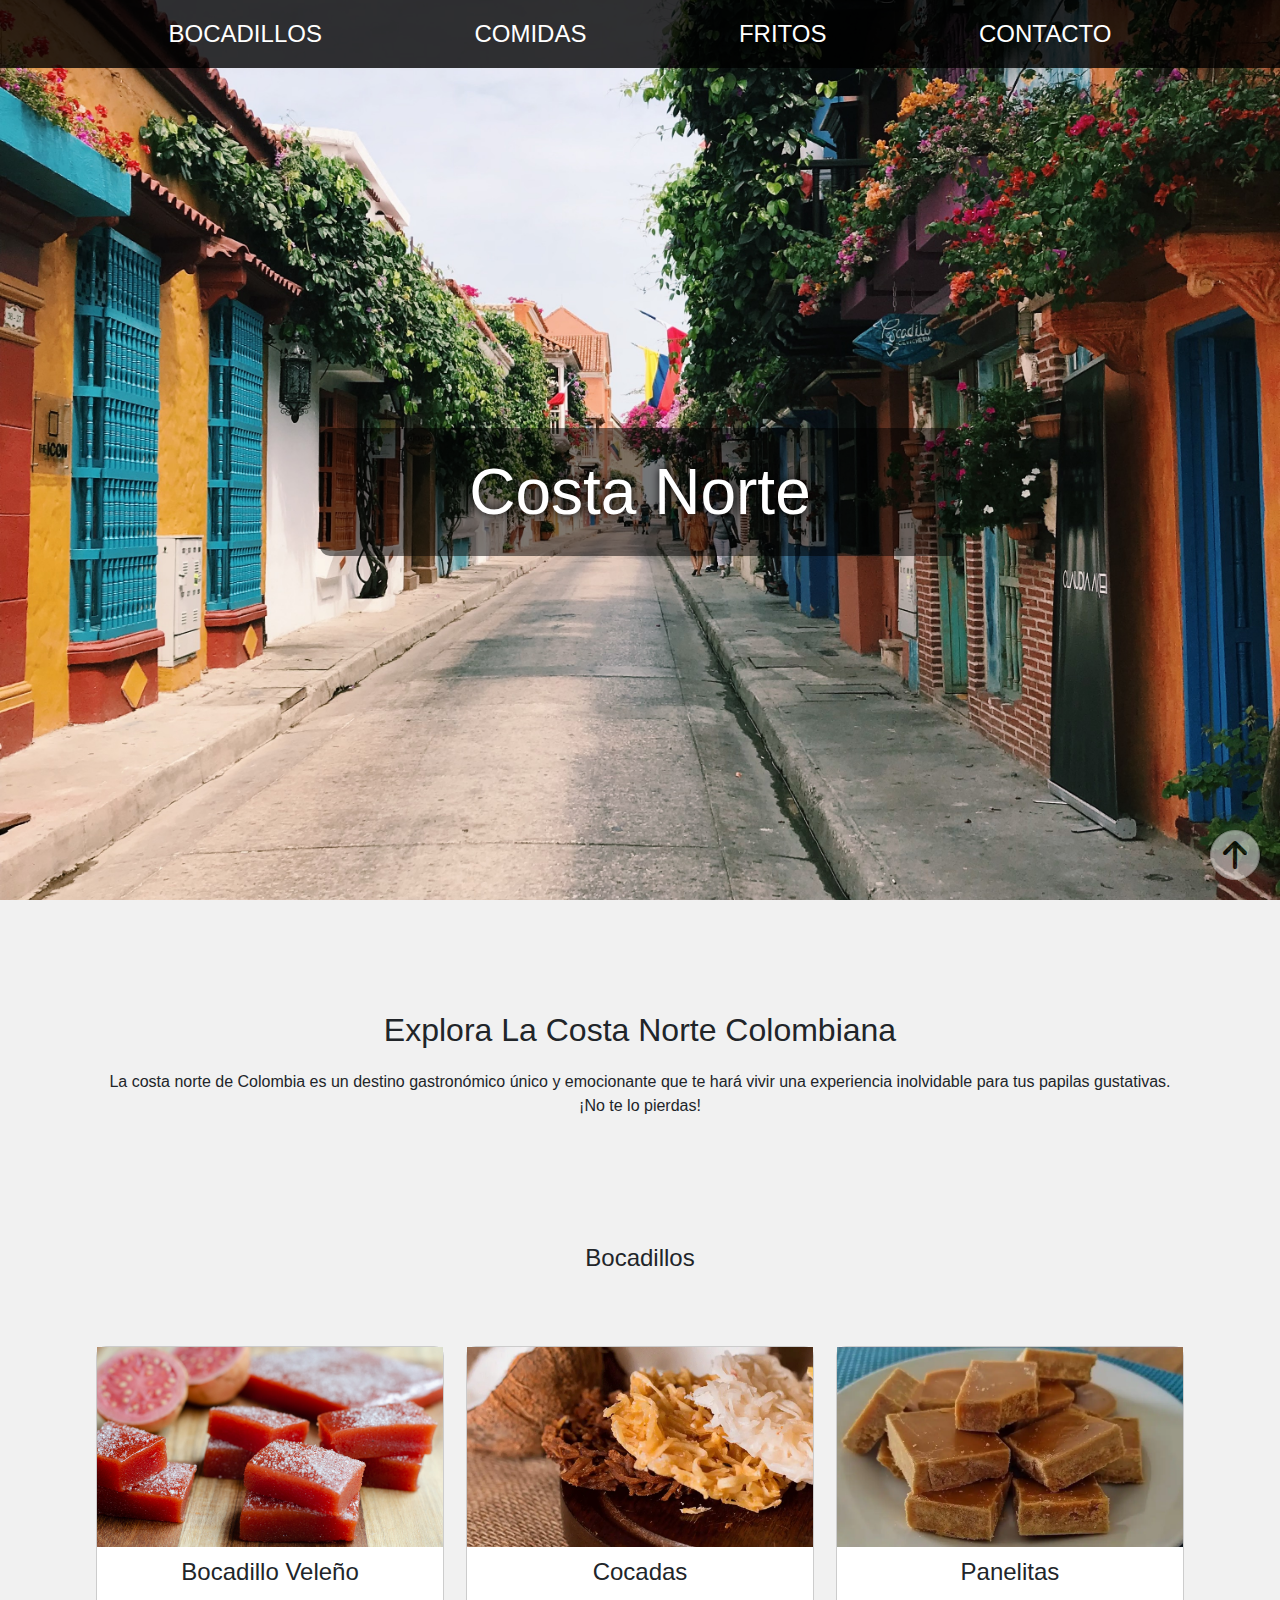
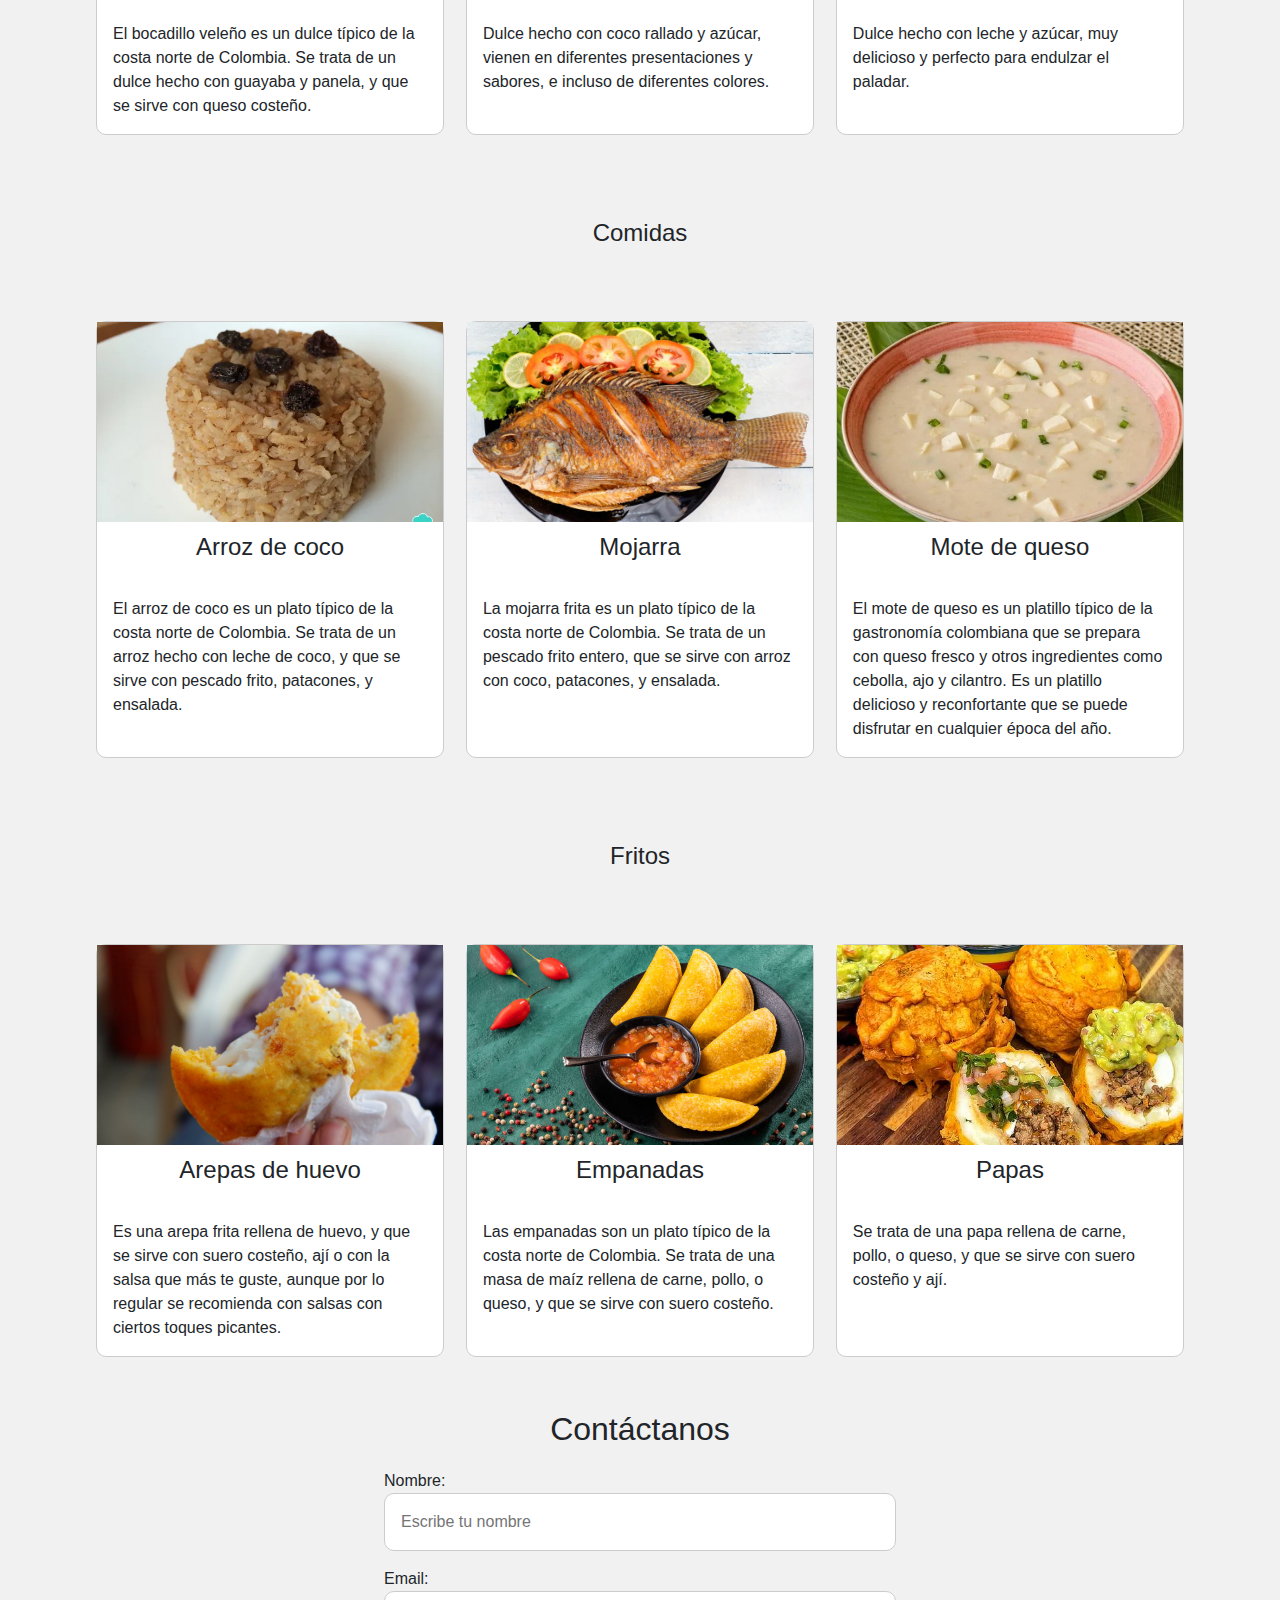
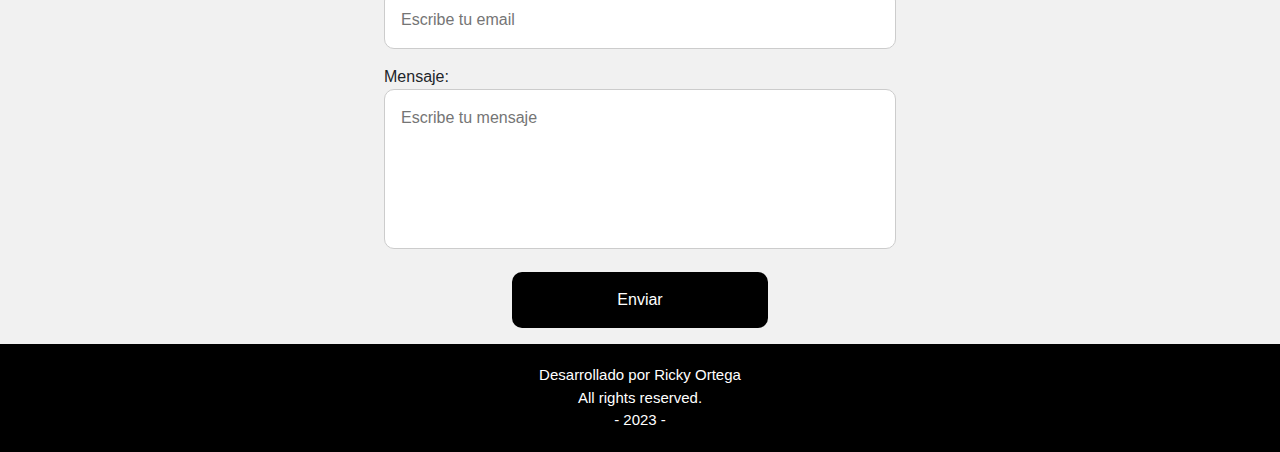
==== commit 961c1f90: "cambios mínimos" ====
--- a/index.html
+++ b/index.html
@@ -2,10 +2,10 @@
 <html lang="es">
 
 <head>
-    <meta charset="UTF-8">
-    <meta http-equiv="X-UA-Compatible" content="IE=edge">
-    <meta name="viewport" content="width=device-width, initial-scale=1.0">
-    <link rel="stylesheet" href="./css/all.css">
+    <meta charset="UTF-8" />
+    <meta http-equiv="X-UA-Compatible" content="IE=edge" />
+    <meta name="viewport" content="width=device-width, initial-scale=1.0" />
+    <link rel="stylesheet" href="./css/all.css" />
     <title>La costa norte</title>
 </head>
 
@@ -23,8 +23,9 @@
         <section>
             <h2>Explora La Costa Norte Colombiana</h2>
             <p>
-                La costa norte de Colombia es un destino gastronómico único y emocionante que te hará
-                vivir una experiencia inolvidable para tus papilas gustativas. ¡No te lo pierdas!
+                La costa norte de Colombia es un destino gastronómico único y
+                emocionante que te hará vivir una experiencia inolvidable para tus
+                papilas gustativas. ¡No te lo pierdas!
             </p>
         </section>
         <section class="galeria" id="bocadillos">
@@ -32,37 +33,38 @@
             <article class="card">
                 <header>
                     <picture>
-                        <img src="./img/bocadillo_veleño.jpg" alt="Bocadillo Veleño">
+                        <img src="./img/bocadillo_veleño.jpg" alt="Bocadillo Veleño" />
                     </picture>
                 </header>
                 <h3>Bocadillo Veleño</h3>
                 <p>
-                    El bocadillo veleño es un dulce típico de la costa norte de Colombia. Se trata de un dulce hecho
-                    con guayaba y panela, y que se sirve con queso costeño.
+                    El bocadillo veleño es un dulce típico de la costa norte de
+                    Colombia. Se trata de un dulce hecho con guayaba y panela, y que se
+                    sirve con queso costeño.
                 </p>
             </article>
             <article class="card">
                 <header>
                     <picture>
-                        <img src="./img/cocadas-1625.jpg" alt="Cocadas">
+                        <img src="./img/cocadas-1625.jpg" alt="Cocadas" />
                     </picture>
                 </header>
                 <h3>Cocadas</h3>
                 <p>
-                    Dulce hecho con coco rallado y azúcar, vienen en diferentes presentaciones y sabores, e incluso
-                    de diferentes colores.
+                    Dulce hecho con coco rallado y azúcar, vienen en diferentes
+                    presentaciones y sabores, e incluso de diferentes colores.
                 </p>
             </article>
             <article class="card">
                 <header>
-
                     <picture>
-                        <img src="./img/panelitas.jpg" alt="Panelitas de leche">
+                        <img src="./img/panelitas.jpg" alt="Panelitas de leche" />
                     </picture>
                 </header>
                 <h3>Panelitas</h3>
                 <p>
-                    Dulce hecho con leche y azúcar, muy delicioso y perfecto para endulzar el paladar.
+                    Dulce hecho con leche y azúcar, muy delicioso y perfecto para
+                    endulzar el paladar.
                 </p>
             </article>
         </section>
@@ -71,37 +73,40 @@
             <article class="card">
                 <header>
                     <picture>
-                        <img src="./img/arroz_de_coco.jpg" alt="Arroz de coco">
+                        <img src="./img/arroz_de_coco.jpg" alt="Arroz de coco" />
                     </picture>
                 </header>
                 <h3>Arroz de coco</h3>
                 <p>
-                    El arroz de coco es un plato típico de la costa norte de Colombia. Se trata de un arroz hecho con
-                    leche de coco, y que se sirve con pescado frito, patacones, y ensalada.
+                    El arroz de coco es un plato típico de la costa norte de Colombia.
+                    Se trata de un arroz hecho con leche de coco, y que se sirve con
+                    pescado frito, patacones, y ensalada.
                 </p>
             </article>
             <article class="card">
                 <header>
                     <picture>
-                        <img src="./img/mojarra_frita.jpg" alt="Mojarra Frita">
+                        <img src="./img/mojarra_frita.jpg" alt="Mojarra Frita" />
                     </picture>
                 </header>
                 <h3>Mojarra</h3>
                 <p>
-                    La mojarra frita es un plato típico de la costa norte de Colombia. Se trata de un pescado frito
-                    entero, que se sirve con arroz con coco, patacones, y ensalada.
+                    La mojarra frita es un plato típico de la costa norte de Colombia.
+                    Se trata de un pescado frito entero, que se sirve con arroz con
+                    coco, patacones, y ensalada.
                 </p>
             </article>
             <article class="card">
                 <header>
                     <picture>
-                        <img src="./img/mote_de_queso.jpg" alt="Mote de queso">
+                        <img src="./img/mote_de_queso.jpg" alt="Mote de queso" />
                     </picture>
                 </header>
                 <h3>Mote de queso</h3>
                 <p>
-                    El mote de queso es un platillo típico de la gastronomía colombiana que se prepara con queso fresco
-                    y otros ingredientes como cebolla, ajo y cilantro. Es un platillo delicioso y reconfortante que se
+                    El mote de queso es un platillo típico de la gastronomía colombiana
+                    que se prepara con queso fresco y otros ingredientes como cebolla,
+                    ajo y cilantro. Es un platillo delicioso y reconfortante que se
                     puede disfrutar en cualquier época del año.
                 </p>
             </article>
@@ -111,36 +116,39 @@
             <article class="card">
                 <header>
                     <picture>
-                        <img src="./img/arepa_de_huevo.jpg" alt="Arepas de huevo">
+                        <img src="./img/arepa_de_huevo.jpg" alt="Arepas de huevo" />
                     </picture>
                 </header>
                 <h3>Arepas de huevo</h3>
                 <p>
-                    Es una arepa frita rellena de huevo, y que se sirve con suero costeño, ají o con la salsa que más te
-                    guste, aunque por lo regular se recomienda con salsas con ciertos toques picantes.
+                    Es una arepa frita rellena de huevo, y que se sirve con suero
+                    costeño, ají o con la salsa que más te guste, aunque por lo regular
+                    se recomienda con salsas con ciertos toques picantes.
                 </p>
             </article>
             <article class="card">
                 <header>
                     <picture>
-                        <img src="./img/empanadas.jpg" alt="Empanadas">
+                        <img src="./img/empanadas.jpg" alt="Empanadas" />
                     </picture>
                 </header>
                 <h3>Empanadas</h3>
                 <p>
-                    Las empanadas son un plato típico de la costa norte de Colombia. Se trata de una masa de maíz
-                    rellena de carne, pollo, o queso, y que se sirve con suero costeño.
+                    Las empanadas son un plato típico de la costa norte de Colombia. Se
+                    trata de una masa de maíz rellena de carne, pollo, o queso, y que se
+                    sirve con suero costeño.
                 </p>
             </article>
             <article class="card">
                 <header>
                     <picture>
-                        <img src="./img/papas_rellenas.jpg" alt="Papas rellenas">
+                        <img src="./img/papas_rellenas.jpg" alt="Papas rellenas" />
                     </picture>
                 </header>
                 <h3>Papas</h3>
                 <p>
-                    Se trata de una papa rellena de carne, pollo, o queso, y que se sirve con suero costeño y ají.
+                    Se trata de una papa rellena de carne, pollo, o queso, y que se
+                    sirve con suero costeño y ají.
                 </p>
             </article>
         </section>
@@ -148,24 +156,27 @@
             <h2>Contáctanos</h2>
             <form method="POST">
                 <label for="nombre">Nombre:</label>
-                <input type="text" name="nombre" id="nombre" placeholder="Escribe tu nombre" required>
+                <input type="text" name="nombre" id="nombre" placeholder="Escribe tu nombre" required />
                 <label for="email">Email:</label>
-                <input type="email" name="email" id="email" placeholder="Escribe tu email" required>
+                <input type="email" name="email" id="email" placeholder="Escribe tu email" required />
                 <label for="mensaje">Mensaje:</label>
                 <textarea name="mensaje" id="mensaje" cols="30" rows="10" placeholder="Escribe tu mensaje"
                     required></textarea>
 
-                <input type="submit" value="Enviar" disabled>
+                <input type="submit" value="Enviar" disabled />
             </form>
         </section>
     </main>
     <footer>
-        <p>Desarrollado por <a href="https://github.com/RickyOrtega">Ricky Ortega</a></p>
+        <p>
+            Desarrollado por
+            <a href="https://github.com/RickyOrtega">Ricky Ortega</a>
+        </p>
         <p>All rights reserved.</p>
-        <p> - 2023 - </p>
-        <section id="boton_subida">
+        <p>- 2023 -</p>
+        <span id="boton_subida">
             <a href="#header" class="fa-solid fa-arrow-up"></a>
-        </section>
+        </span>
     </footer>
 </body>
 
--- a/css/all.css
+++ b/css/all.css
@@ -10,30 +10,4 @@
     scroll-behavior: smooth;
 }
 
-/*
-⣿⣿⣿⣿⠛⠛⠉⠄⠁⠄⠄⠉⠛⢿⣿⣿⣿⣿⣿⣿⣿
-⣿⣿⡟⠁⠄⠄⠄⠄⠄⠄⠄⠄⠄⠄⣿⣿⣿⣿⣿⣿⣿
-⣿⣿⡇⠄⠄⠄⠐⠄⠄⠄⠄⠄⠄⠄⠠⣿⣿⣿⣿⣿⣿
-⣿⣿⡇⠄⢀⡀⠠⠃⡐⡀⠠⣶⠄⠄⢀⣿⣿⣿⣿⣿⣿
-⣿⣿⣶⠄⠰⣤⣕⣿⣾⡇⠄⢛⠃⠄⢈⣿⣿⣿⣿⣿⣿
-⣿⣿⣿⡇⢀⣻⠟⣻⣿⡇⠄⠧⠄⢀⣾⣿⣿⣿⣿⣿⣿
-⣿⣿⣿⣟⢸⣻⣭⡙⢄⢀⠄⠄⠄⠈⢹⣯⣿⣿⣿⣿⣿
-⣿⣿⣿⣭⣿⣿⣿⣧⢸⠄⠄⠄⠄⠄⠈⢸⣿⣿⣿⣿⣿
-⣿⣿⣿⣼⣿⣿⣿⣽⠘⡄⠄⠄⠄⠄⢀⠸⣿⣿⣿⣿⣿
-⡿⣿⣳⣿⣿⣿⣿⣿⠄⠓⠦⠤⠤⠤⠼⢸⣿⣿⣿⣿⣿
-⡹⣧⣿⣿⣿⠿⣿⣿⣿⣿⣿⣿⣿⢇⣓⣾⣿⣿⣿⣿⣿
-⡞⣸⣿⣿⢏⣼⣶⣶⣶⣶⣤⣶⡤⠐⣿⣿⣿⣿⣿⣿⣿
-⣯⣽⣛⠅⣾⣿⣿⣿⣿⣿⡽⣿⣧⡸⢿⣿⣿⣿⣿⣿⣿
-⣿⣿⣿⡷⠹⠛⠉⠁⠄⠄⠄⠄⠄⠄⠐⠛⠻⣿⣿⣿⣿
-⣿⣿⣿⠃⠄⠄⠄⠄⠄⣠⣤⣤⣤⡄⢤⣤⣤⣤⡘⠻⣿
-⣿⣿⡟⠄⠄⣀⣤⣶⣿⣿⣿⣿⣿⣿⣆⢻⣿⣿⣿⡎⠝
-⣿⡏⠄⢀⣼⣿⣿⣿⣿⣿⣿⣿⣿⣿⣿⡎⣿⣿⣿⣿⠐
-⣿⡏⣲⣿⣿⣿⣿⣿⣿⣿⣿⣿⣿⣿⣿⢇⣿⣿⣿⡟⣼
-⣿⡠⠜⣿⣿⣿⣿⣟⡛⠿⠿⠿⠿⠟⠃⠾⠿⢟⡋⢶⣿
-⣿⣧⣄⠙⢿⣿⣿⣿⣿⣿⣷⣦⡀⢰⣾⣿⣿⡿⢣⣿⣿
-⣿⣿⣿⠂⣷⣶⣬⣭⣭⣭⣭⣵⢰⣴⣤⣤⣶⡾⢐⣿⣿
-⣿⣿⣿⣷⡘⣿⣿⣿⣿⣿⣿⣿⢸⣿⣿⣿⣿⢃⣼⣿
-*/
-
-
   